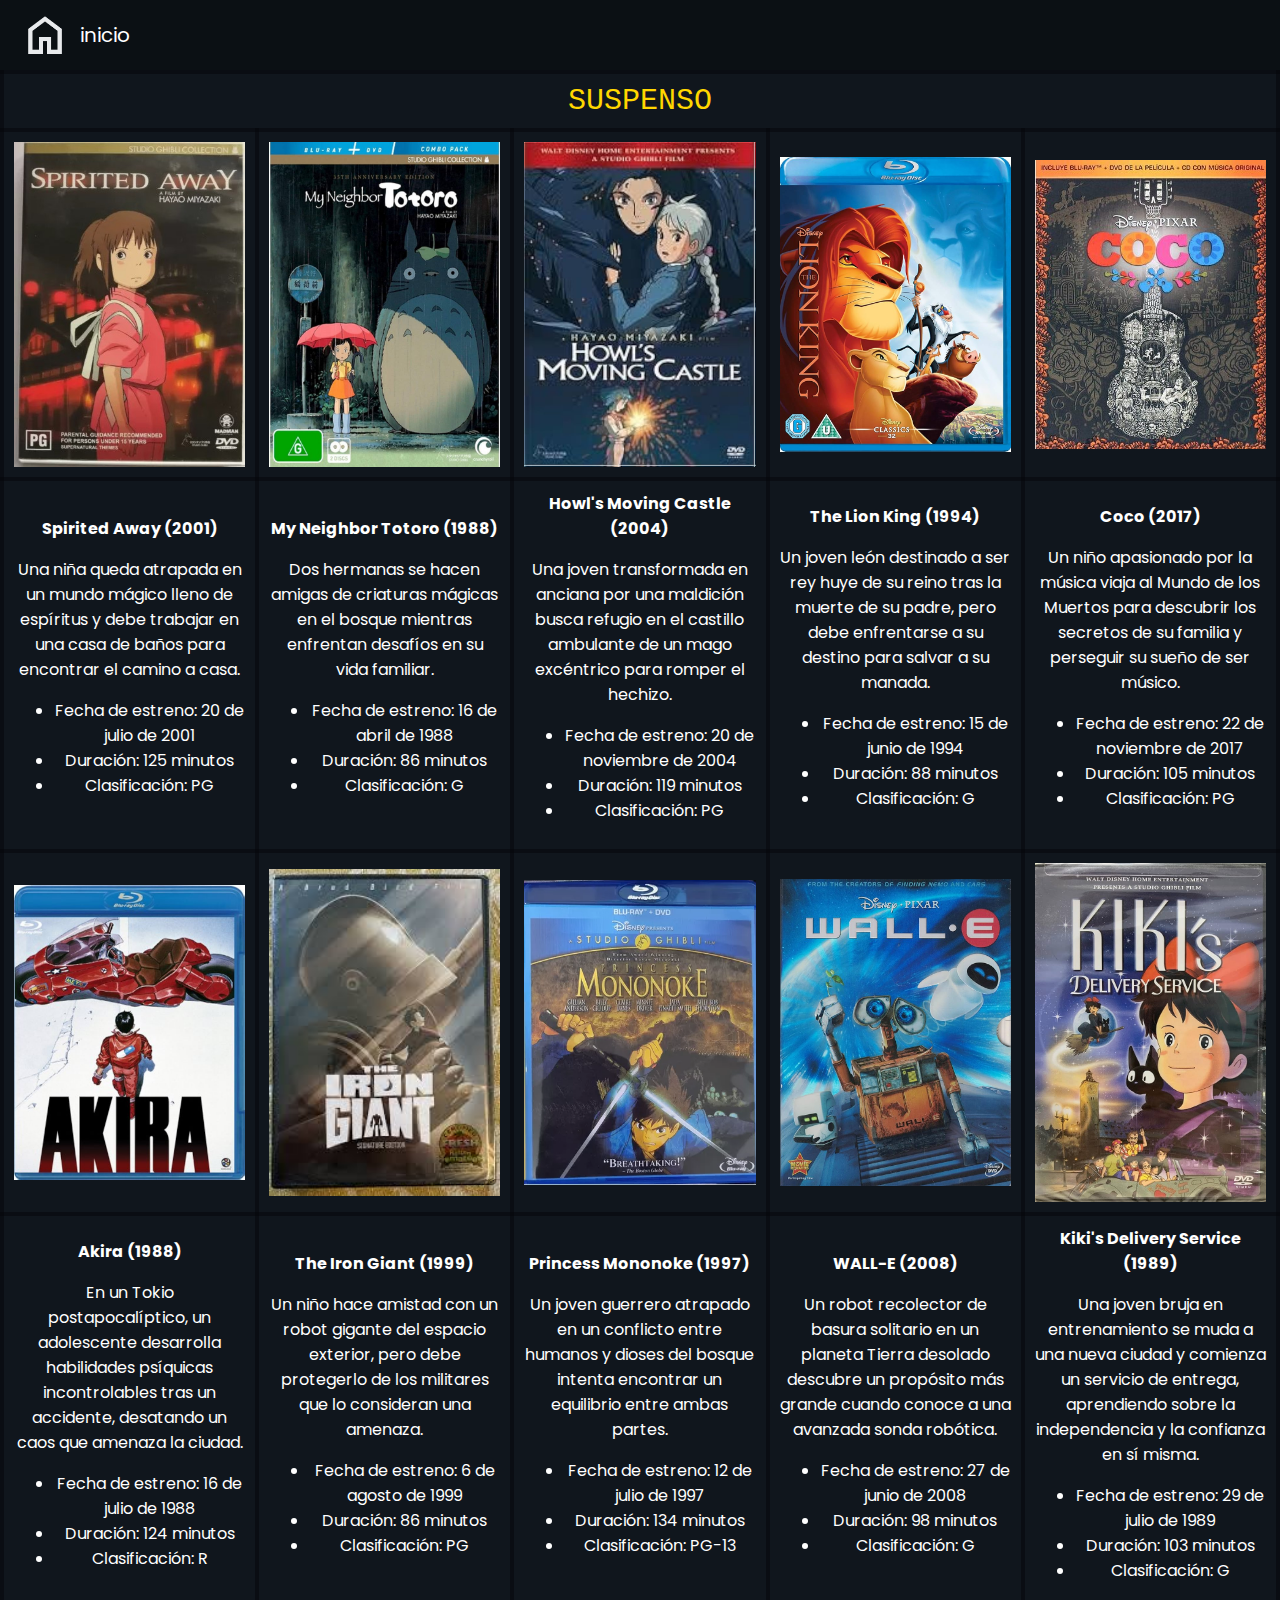
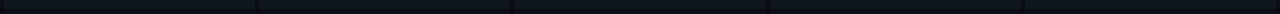
==== Animado.html @ 50f1492b "update" ====
<html>
    <head>
        <title>FGENERO ANIMADO</title>
        <link rel="stylesheet" href="styles.css">
    </head>

    <body>
        <header>
            <a href="index.html"><img src="RECURSOS/home.png" alt="home" ></a>
            <a href="index.html">inicio</a>
        </header>

        <table>
            <tr>
                <td colspan="5" class="titulo">SUSPENSO</td>
            </tr>

            <tr>
                <td><img src="ANIMADO/El viaje de chihiro.jpg" alt=""></td>
                <td><img src="ANIMADO/mi vecino totoro.jpg" alt=""></td>
                <td><img src="ANIMADO/el castillo ambulante.jpg" alt=""></td>
                <td><img src="ANIMADO/el rey leon.jpg" alt=""></td>
                <td><img src="ANIMADO/coco.jpg" alt=""></td>
            </tr>
            <tr>
                <td>
                    <p><strong>Spirited Away (2001)</strong></p>
                    <p>Una niña queda atrapada en un mundo mágico lleno de espíritus y debe trabajar en una casa de baños para encontrar el camino a casa.</p>
                    <ul>
                        <li>Fecha de estreno: 20 de julio de 2001</li>
                        <li>Duración: 125 minutos</li>
                        <li>Clasificación: PG</li>
                    </ul>
                </td>
                
                <td>
                    <p><strong>My Neighbor Totoro (1988)</strong></p>
                    <p>Dos hermanas se hacen amigas de criaturas mágicas en el bosque mientras enfrentan desafíos en su vida familiar.</p>
                    <ul>
                        <li>Fecha de estreno: 16 de abril de 1988</li>
                        <li>Duración: 86 minutos</li>
                        <li>Clasificación: G</li>
                    </ul>
                </td>
                
                <td>
                    <p><strong>Howl's Moving Castle (2004)</strong></p>
                    <p>Una joven transformada en anciana por una maldición busca refugio en el castillo ambulante de un mago excéntrico para romper el hechizo.</p>
                    <ul>
                        <li>Fecha de estreno: 20 de noviembre de 2004</li>
                        <li>Duración: 119 minutos</li>
                        <li>Clasificación: PG</li>
                    </ul>
                </td>
                
                <td>
                    <p><strong>The Lion King (1994)</strong></p>
                    <p>Un joven león destinado a ser rey huye de su reino tras la muerte de su padre, pero debe enfrentarse a su destino para salvar a su manada.</p>
                    <ul>
                        <li>Fecha de estreno: 15 de junio de 1994</li>
                        <li>Duración: 88 minutos</li>
                        <li>Clasificación: G</li>
                    </ul>
                </td>
                
                <td>
                    <p><strong>Coco (2017)</strong></p>
                    <p>Un niño apasionado por la música viaja al Mundo de los Muertos para descubrir los secretos de su familia y perseguir su sueño de ser músico.</p>
                    <ul>
                        <li>Fecha de estreno: 22 de noviembre de 2017</li>
                        <li>Duración: 105 minutos</li>
                        <li>Clasificación: PG</li>
                    </ul>
                </td>
            </tr>
            
            <tr>
                <td><img src="ANIMADO/akira.jpg" alt="akira"></td>
                <td><img src="ANIMADO/el gigante de acero.jpg" alt="gigante de acero"></td>
                <td><img src="ANIMADO/la princesa monoke.webp" alt="princesa monoke"></td>
                <td><img src="ANIMADO/walle.jpg" alt="wall-e"></td>
                <td><img src="ANIMADO/kikis.jpg" alt="kikis"></td>
            </tr>
            
            <tr>
                
            <td>
                <p><strong>Akira (1988)</strong></p>
                <p>En un Tokio postapocalíptico, un adolescente desarrolla habilidades psíquicas incontrolables tras un accidente, desatando un caos que amenaza la ciudad.</p>
                <ul>
                    <li>Fecha de estreno: 16 de julio de 1988</li>
                    <li>Duración: 124 minutos</li>
                    <li>Clasificación: R</li>
                </ul>
            </td>
            
            <td>
                <p><strong>The Iron Giant (1999)</strong></p>
                <p>Un niño hace amistad con un robot gigante del espacio exterior, pero debe protegerlo de los militares que lo consideran una amenaza.</p>
                <ul>
                    <li>Fecha de estreno: 6 de agosto de 1999</li>
                    <li>Duración: 86 minutos</li>
                    <li>Clasificación: PG</li>
                </ul>
            </td>
            
            <td>
                <p><strong>Princess Mononoke (1997)</strong></p>
                <p>Un joven guerrero atrapado en un conflicto entre humanos y dioses del bosque intenta encontrar un equilibrio entre ambas partes.</p>
                <ul>
                    <li>Fecha de estreno: 12 de julio de 1997</li>
                    <li>Duración: 134 minutos</li>
                    <li>Clasificación: PG-13</li>
                </ul>
            </td>
            
            <td>
                <p><strong>WALL-E (2008)</strong></p>
                <p>Un robot recolector de basura solitario en un planeta Tierra desolado descubre un propósito más grande cuando conoce a una avanzada sonda robótica.</p>
                <ul>
                    <li>Fecha de estreno: 27 de junio de 2008</li>
                    <li>Duración: 98 minutos</li>
                    <li>Clasificación: G</li>
                </ul>
            </td>
            
            <td>
                <p><strong>Kiki's Delivery Service (1989)</strong></p>
                <p>Una joven bruja en entrenamiento se muda a una nueva ciudad y comienza un servicio de entrega, aprendiendo sobre la independencia y la confianza en sí misma.</p>
                <ul>
                    <li>Fecha de estreno: 29 de julio de 1989</li>
                    <li>Duración: 103 minutos</li>
                    <li>Clasificación: G</li>
                </ul>
            </td>
            </tr>
            
        </table>
        
    </body>
</html>
---- styles.css ----
@import url('https://fonts.googleapis.com/css2?family=Poppins:ital,wght@0,400;1,400&display=swap');
        
body {
    margin: 0;
    background-color: #10161d;
    font-family: "Poppins", sans-serif;
    color: white;
}

table {
    width: 100%; 
    border-collapse: collapse;
    table-layout: fixed; 
}

td {
    border: 4px solid rgba(6, 6, 12, 0.534);
    text-align: center;
    padding: 10px;
}

img {
    width: 100%; 
    height: auto; 
}

.titulo {
    text-align: center;
    font-size: 30px;
    color: gold;
    font-family: monospace;
    padding: 10px;
}

header {
    display: flex;
    align-items: center; 
    padding: 10px;
    background-color: #0b1014; 
}

header img {
    width: 50px; 
    height: auto; 
}

header a {
    text-decoration: none;
    color: white;
    font-size: 20px;
    margin-left: 10px; 
}

header a:hover {
    color: gold;
}
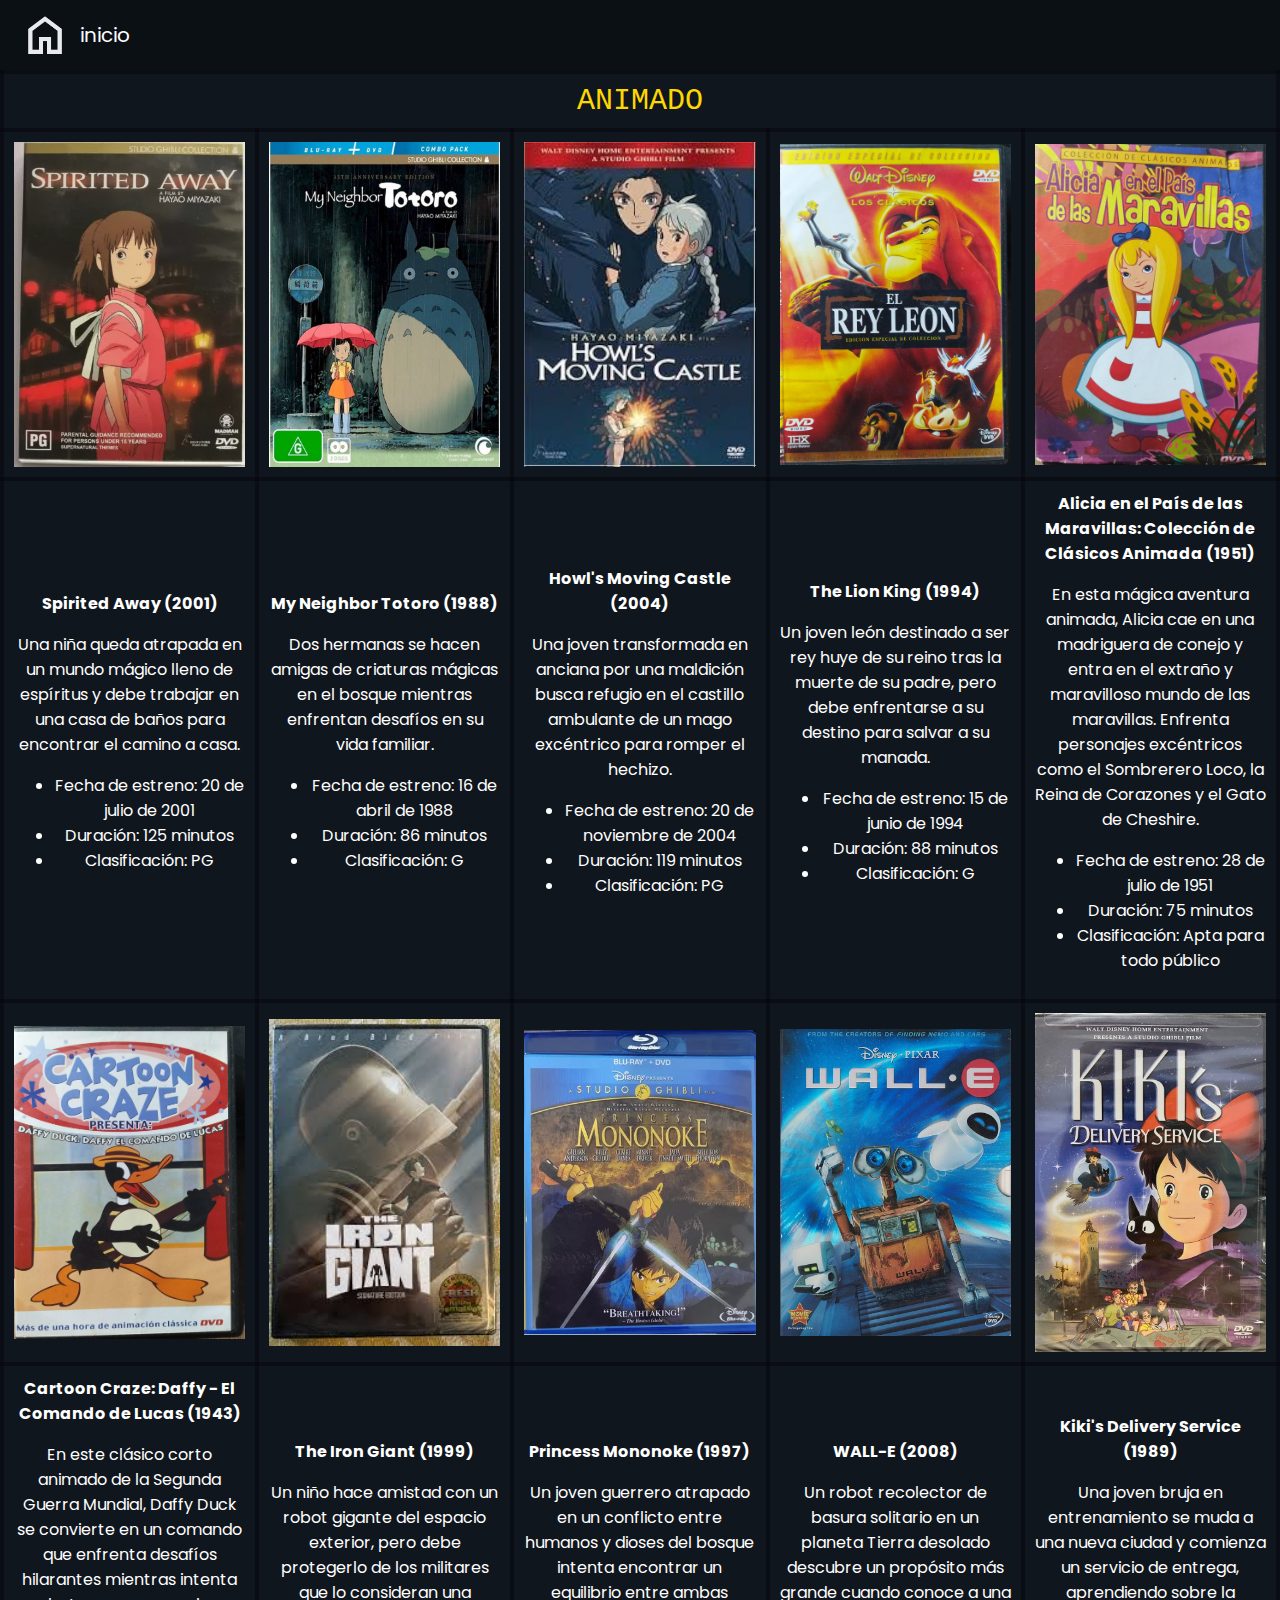
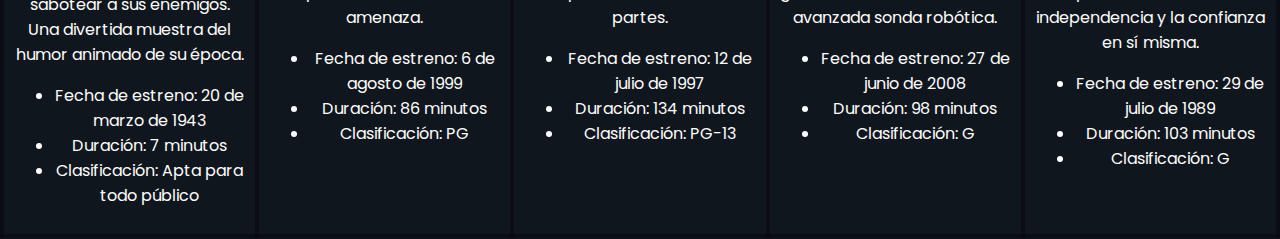
==== commit 9db5ed7a: "update" ====
--- a/Animado.html
+++ b/Animado.html
@@ -12,15 +12,15 @@
 
         <table>
             <tr>
-                <td colspan="5" class="titulo">SUSPENSO</td>
+                <td colspan="5" class="titulo">ANIMADO</td>
             </tr>
 
             <tr>
-                <td><img src="ANIMADO/El viaje de chihiro.jpg" alt=""></td>
-                <td><img src="ANIMADO/mi vecino totoro.jpg" alt=""></td>
-                <td><img src="ANIMADO/el castillo ambulante.jpg" alt=""></td>
-                <td><img src="ANIMADO/el rey leon.jpg" alt=""></td>
-                <td><img src="ANIMADO/coco.jpg" alt=""></td>
+                <td><img src="ANIMADO/El viaje de chihiro.jpg" alt="el viaje de chihiro"></td>
+                <td><img src="ANIMADO/mi vecino totoro.jpg" alt="mi vecino totoro"></td>
+                <td><img src="ANIMADO/el castillo ambulante.jpg" alt="castillo ambulante"></td>
+                <td><img src="ANIMADO/el rey leon.jpeg" alt="el rey leon "></td>
+                <td><img src="ANIMADO/alicia en el pasi de las maravillas clasico.jpeg" alt="alicia en el pais de las maravillas clasico"></td>
             </tr>
             <tr>
                 <td>
@@ -64,18 +64,18 @@
                 </td>
                 
                 <td>
-                    <p><strong>Coco (2017)</strong></p>
-                    <p>Un niño apasionado por la música viaja al Mundo de los Muertos para descubrir los secretos de su familia y perseguir su sueño de ser músico.</p>
+                    <p><strong>Alicia en el País de las Maravillas: Colección de Clásicos Animada (1951)</strong></p>
+                    <p>En esta mágica aventura animada, Alicia cae en una madriguera de conejo y entra en el extraño y maravilloso mundo de las maravillas. Enfrenta personajes excéntricos como el Sombrerero Loco, la Reina de Corazones y el Gato de Cheshire.</p>
                     <ul>
-                        <li>Fecha de estreno: 22 de noviembre de 2017</li>
-                        <li>Duración: 105 minutos</li>
-                        <li>Clasificación: PG</li>
+                        <li>Fecha de estreno: 28 de julio de 1951</li>
+                        <li>Duración: 75 minutos</li>
+                        <li>Clasificación: Apta para todo público</li>
                     </ul>
                 </td>
             </tr>
             
             <tr>
-                <td><img src="ANIMADO/akira.jpg" alt="akira"></td>
+                <td><img src="ANIMADO/cartoon crazy.jpeg" alt="cartoon"></td>
                 <td><img src="ANIMADO/el gigante de acero.jpg" alt="gigante de acero"></td>
                 <td><img src="ANIMADO/la princesa monoke.webp" alt="princesa monoke"></td>
                 <td><img src="ANIMADO/walle.jpg" alt="wall-e"></td>
@@ -84,15 +84,15 @@
             
             <tr>
                 
-            <td>
-                <p><strong>Akira (1988)</strong></p>
-                <p>En un Tokio postapocalíptico, un adolescente desarrolla habilidades psíquicas incontrolables tras un accidente, desatando un caos que amenaza la ciudad.</p>
-                <ul>
-                    <li>Fecha de estreno: 16 de julio de 1988</li>
-                    <li>Duración: 124 minutos</li>
-                    <li>Clasificación: R</li>
-                </ul>
-            </td>
+                <td>
+                    <p><strong>Cartoon Craze: Daffy - El Comando de Lucas (1943)</strong></p>
+                    <p>En este clásico corto animado de la Segunda Guerra Mundial, Daffy Duck se convierte en un comando que enfrenta desafíos hilarantes mientras intenta sabotear a sus enemigos. Una divertida muestra del humor animado de su época.</p>
+                    <ul>
+                        <li>Fecha de estreno: 20 de marzo de 1943</li>
+                        <li>Duración: 7 minutos</li>
+                        <li>Clasificación: Apta para todo público</li>
+                    </ul>
+                </td>
             
             <td>
                 <p><strong>The Iron Giant (1999)</strong></p>
